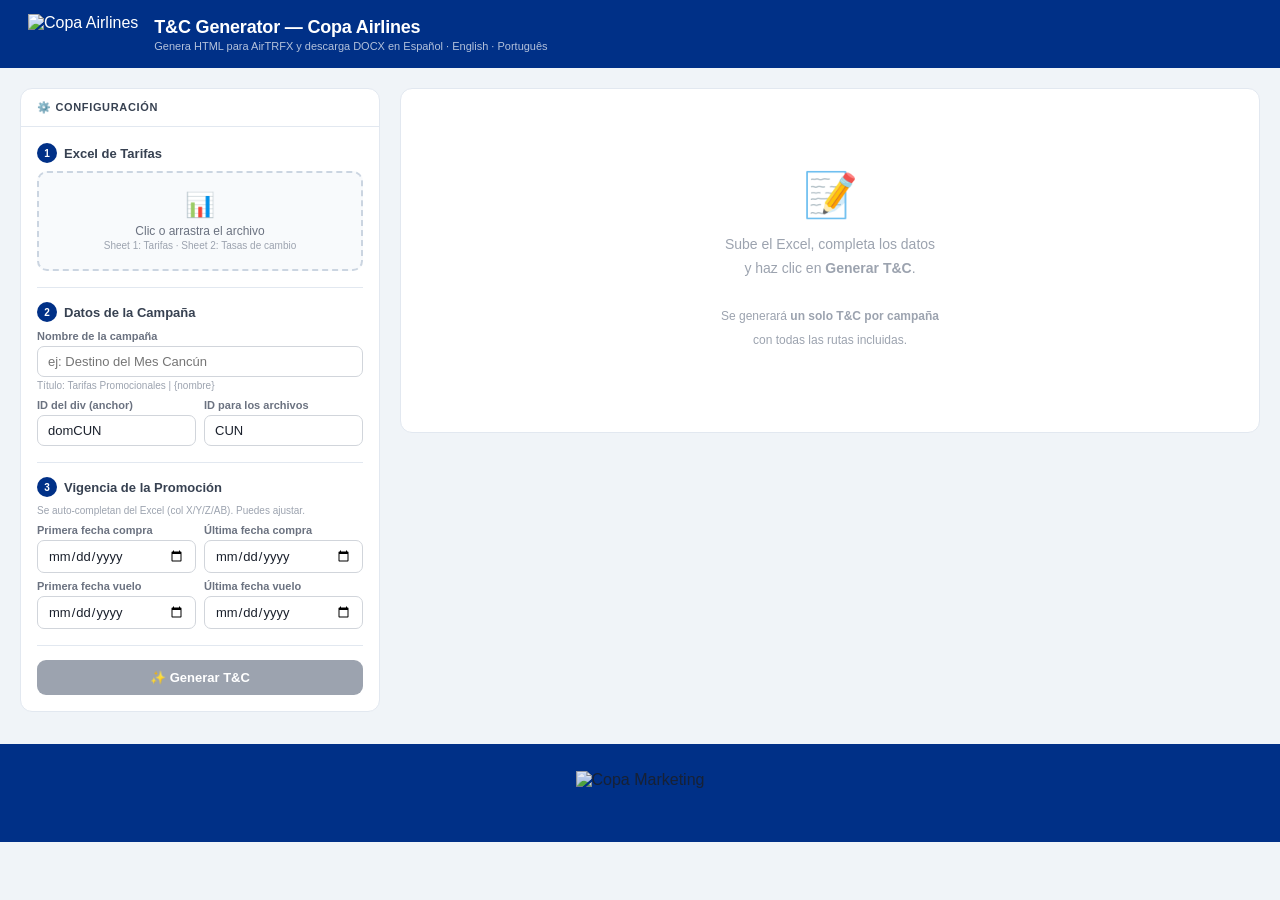
==== index.html @ ef24adce "refactor: rename files to index/style/functions, add footer and Gilroy fonts - tc-generator.html → i" ====
<!doctype html>
<html lang="es">
  <head>
    <meta charset="UTF-8" />
    <meta name="viewport" content="width=device-width, initial-scale=1.0" />
    <title>Copa T&C Generator</title>

    <link
      rel="icon"
      type="image/png"
      sizes="192x192"
      href="https://cm-marketing.directus.app/assets/b2ab5bd6-7bbd-4bf9-af7f-67d231829fb4"
    />

    <link rel="stylesheet" href="style.css" />

    <script src="https://cdnjs.cloudflare.com/ajax/libs/xlsx/0.18.5/xlsx.full.min.js"></script>
    <script src="https://cdnjs.cloudflare.com/ajax/libs/jszip/3.10.1/jszip.min.js"></script>
  </head>
  <body>
    <!-- ============================================================
     HEADER
     ============================================================ -->
    <header class="header">
      <img
        class="header-logo"
        src="https://cm-marketing.directus.app/assets/eea750ff-7448-4506-8c8b-c754b8a7e436"
        alt="Copa Airlines"
      />
      <div class="header-text">
        <h1>T&amp;C Generator — Copa Airlines</h1>
        <p>
          Genera HTML para AirTRFX y descarga DOCX en Español · English ·
          Português
        </p>
      </div>
    </header>

    <!-- ============================================================
     MAIN LAYOUT
     ============================================================ -->
    <div class="layout">
      <!-- ==================== LEFT: CONFIG ==================== -->
      <div class="cfg">
        <div class="cfg-h"><h2>⚙️ Configuración</h2></div>
        <div class="cfg-b">
          <!-- Step 1: Upload Excel -->
          <div class="step">
            <div class="slbl">
              <div class="sn">1</div>
              <span>Excel de Tarifas</span>
            </div>
            <div
              class="upload"
              id="uz"
              onclick="document.getElementById('fi').click()"
            >
              <div class="icon">📊</div>
              <p>Clic o arrastra el archivo</p>
              <p style="font-size: 10px; color: #9ca3af; margin-top: 2px">
                Sheet 1: Tarifas · Sheet 2: Tasas de cambio
              </p>
              <div class="fname" id="fname"></div>
            </div>
            <input
              type="file"
              id="fi"
              accept=".xlsx,.xls"
              onchange="handleFile(event)"
            />
            <div id="lstatus"></div>
          </div>

          <div class="div"></div>

          <!-- Step 2: Campaign data -->
          <div class="step">
            <div class="slbl">
              <div class="sn">2</div>
              <span>Datos de la Campaña</span>
            </div>
            <div style="margin-bottom: 8px">
              <label>Nombre de la campaña</label>
              <input
                type="text"
                id="campName"
                placeholder="ej: Destino del Mes Cancún"
              />
              <p class="hint">Título: Tarifas Promocionales | {nombre}</p>
            </div>
            <div class="row2">
              <div>
                <label>ID del div (anchor)</label>
                <input
                  type="text"
                  id="divId"
                  placeholder="domCUN"
                  value="domCUN"
                />
              </div>
              <div>
                <label>ID para los archivos</label>
                <input
                  type="text"
                  id="slug"
                  placeholder="ViajaMejor"
                  value="CUN"
                />
              </div>
            </div>
          </div>

          <div class="div"></div>

          <!-- Step 3: Dates -->
          <div class="step">
            <div class="slbl">
              <div class="sn">3</div>
              <span>Vigencia de la Promoción</span>
            </div>
            <p class="hint" style="margin-bottom: 8px">
              Se auto-completan del Excel (col X/Y/Z/AB). Puedes ajustar.
            </p>
            <div class="row2" style="margin-bottom: 7px">
              <div>
                <label>Primera fecha compra</label>
                <input type="date" id="fp" />
              </div>
              <div>
                <label>Última fecha compra</label>
                <input type="date" id="lp" />
              </div>
            </div>
            <div class="row2">
              <div>
                <label>Primera fecha vuelo</label>
                <input type="date" id="ff" />
              </div>
              <div>
                <label>Última fecha vuelo</label>
                <input type="date" id="lf" />
              </div>
            </div>
          </div>

          <!-- Routes preview (shown after file load) -->
          <div id="routesSec" style="display: none">
            <div class="div"></div>
            <p style="font-size: 11px; font-weight: 600; color: #374151">
              📍 Rutas
              <span id="rCount" style="font-weight: 400; color: #9ca3af"></span>
            </p>
            <div class="routes-wrap" id="rTags"></div>
          </div>

          <!-- Rates preview (shown after file load) -->
          <div id="ratesSec" style="display: none">
            <div class="div"></div>
            <p
              style="
                font-size: 11px;
                font-weight: 600;
                color: #374151;
                margin-bottom: 5px;
              "
            >
              💱 Tasas de cambio
              <span
                id="rDate"
                style="font-weight: 400; color: #9ca3af; font-size: 10px"
              ></span>
            </p>
            <div class="rates-grid" id="rList"></div>
          </div>

          <div class="div"></div>
          <button class="btn-gen" id="genBtn" onclick="generateAll()" disabled>
            ✨ Generar T&C
          </button>
        </div>
      </div>
      <!-- /cfg -->

      <!-- ==================== RIGHT: LANGUAGE CARDS ==================== -->
      <div class="cards" id="cardsArea">
        <!-- Placeholder shown before generation -->
        <div class="placeholder" id="ph">
          <div class="bi">📝</div>
          <p>
            Sube el Excel, completa los datos<br />
            y haz clic en <strong>Generar T&C</strong>.<br /><br />
            <span style="font-size: 12px">
              Se generará <strong>un solo T&C por campaña</strong><br />
              con todas las rutas incluidas.
            </span>
          </p>
        </div>

        <!-- Español -->
        <div class="lang-card" id="card-es">
          <div class="lc-header">
            <div class="lc-title">
              <span class="flag">🇪🇸</span>
              <span class="name">Español</span>
              <span class="meta" id="meta-es"></span>
            </div>
            <div class="lc-actions">
              <button class="btn-copy" id="cp-es" onclick="copyLang('es')">
                📋 Copiar HTML
              </button>
              <button class="btn-docx" id="dl-es" onclick="downloadDOCX('es')">
                📥 Descargar DOCX
              </button>
            </div>
          </div>
          <div class="lc-body">
            <textarea id="out-es" readonly></textarea>
          </div>
        </div>

        <!-- English -->
        <div class="lang-card" id="card-en">
          <div class="lc-header">
            <div class="lc-title">
              <span class="flag">🇺🇸</span>
              <span class="name">English</span>
              <span class="meta" id="meta-en"></span>
            </div>
            <div class="lc-actions">
              <button class="btn-copy" id="cp-en" onclick="copyLang('en')">
                📋 Copy HTML
              </button>
              <button class="btn-docx" id="dl-en" onclick="downloadDOCX('en')">
                📥 Download DOCX
              </button>
            </div>
          </div>
          <div class="lc-body">
            <textarea id="out-en" readonly></textarea>
          </div>
        </div>

        <!-- Português -->
        <div class="lang-card" id="card-pt">
          <div class="lc-header">
            <div class="lc-title">
              <span class="flag">🇧🇷</span>
              <span class="name">Português</span>
              <span class="meta" id="meta-pt"></span>
            </div>
            <div class="lc-actions">
              <button class="btn-copy" id="cp-pt" onclick="copyLang('pt')">
                📋 Copiar HTML
              </button>
              <button class="btn-docx" id="dl-pt" onclick="downloadDOCX('pt')">
                📥 Baixar DOCX
              </button>
            </div>
          </div>
          <div class="lc-body">
            <textarea id="out-pt" readonly></textarea>
          </div>
        </div>
      </div>
      <!-- /cards -->
    </div>
    <!-- /layout -->

    <footer class="footer">
      <img
        class="footer-logo"
        src="https://cm-marketing.directus.app/assets/06cb3d00-8dd6-4f41-9f35-40f7d02ba0e3"
        alt="Copa Marketing"
      />
    </footer>

    <script src="functions.js"></script>
  </body>
</html>
---- style.css ----
@font-face {
  font-family: "Gilroy";
  src: url("https://cm-marketing.directus.app/assets/1995f55d-4c20-43e9-bc2e-ef3b529a560e")
    format("woff");
  font-weight: 400;
  font-style: normal;
  font-display: swap;
}

@font-face {
  font-family: "Gilroy";
  src: url("https://cm-marketing.directus.app/assets/7d6f602f-5c6f-4c09-8e70-1feb9ab50f49")
    format("woff");
  font-weight: 500;
  font-style: normal;
  font-display: swap;
}

@font-face {
  font-family: "Gilroy";
  src: url("https://cm-marketing.directus.app/assets/40e07d67-0561-4423-8cd7-6d6b4f5286b6")
    format("woff");
  font-weight: 600;
  font-style: normal;
  font-display: swap;
}

@font-face {
  font-family: "Gilroy";
  src: url("https://cm-marketing.directus.app/assets/b83d2dc4-5a3d-4517-b367-fde7b500f806")
    format("woff");
  font-weight: 700;
  font-style: normal;
  font-display: swap;
}

/* ================================================================
   RESET & BASE
   ================================================================ */
* {
  box-sizing: border-box;
  margin: 0;
  padding: 0;
}

body {
  font-family:
    "Gilroy",
    -apple-system,
    BlinkMacSystemFont,
    "Segoe UI",
    sans-serif;
  background: #f0f4f8;
  color: #1a202c;
}

/* ================================================================
   HEADER
   ================================================================ */
.header {
  background: #003087;
  color: #fff;
  padding: 14px 28px;
  display: flex;
  align-items: center;
  gap: 16px;
}

.header-logo {
  height: 40px;
  width: auto;
  flex-shrink: 0;
}

.header-text h1 {
  font-size: 18px;
  font-weight: 700;
  letter-spacing: -0.01em;
}

.header-text p {
  font-size: 11px;
  opacity: 0.7;
  margin-top: 2px;
  font-weight: 400;
}

/* ================================================================
   LAYOUT
   ================================================================ */
.layout {
  display: grid;
  grid-template-columns: 360px 1fr;
  gap: 20px;
  max-width: 1300px;
  margin: 0 auto;
  padding: 20px;
}

/* ================================================================
   LEFT PANEL — CONFIG
   ================================================================ */
.cfg {
  background: #fff;
  border-radius: 12px;
  border: 1px solid #e2e8f0;
  height: fit-content;
}

.cfg-h {
  padding: 12px 16px;
  border-bottom: 1px solid #e2e8f0;
}

.cfg-h h2 {
  font-size: 11px;
  font-weight: 700;
  text-transform: uppercase;
  letter-spacing: 0.06em;
  color: #374151;
}

.cfg-b {
  padding: 16px;
}

/* ================================================================
   STEPS
   ================================================================ */
.step {
  margin-bottom: 16px;
}

.slbl {
  display: flex;
  align-items: center;
  gap: 7px;
  margin-bottom: 8px;
}

.sn {
  width: 20px;
  height: 20px;
  border-radius: 50%;
  background: #003087;
  color: #fff;
  font-size: 10px;
  font-weight: 700;
  display: flex;
  align-items: center;
  justify-content: center;
  flex-shrink: 0;
}

.slbl span {
  font-size: 13px;
  font-weight: 600;
  color: #374151;
}

/* ================================================================
   FORM ELEMENTS
   ================================================================ */
label {
  display: block;
  font-size: 11px;
  font-weight: 600;
  color: #6b7280;
  margin-bottom: 4px;
}

input[type="text"],
input[type="date"] {
  width: 100%;
  padding: 7px 10px;
  border: 1px solid #d1d5db;
  border-radius: 7px;
  font-size: 13px;
  font-family:
    "Gilroy",
    -apple-system,
    BlinkMacSystemFont,
    "Segoe UI",
    sans-serif;
  color: #1a202c;
  outline: none;
  transition: border-color 0.15s;
}

input:focus {
  border-color: #003087;
  box-shadow: 0 0 0 3px rgba(0, 48, 135, 0.08);
}

.hint {
  font-size: 10px;
  color: #9ca3af;
  margin-top: 3px;
}

.row2 {
  display: grid;
  grid-template-columns: 1fr 1fr;
  gap: 8px;
}

/* ================================================================
   UPLOAD ZONE
   ================================================================ */
.upload {
  border: 2px dashed #cbd5e1;
  border-radius: 10px;
  padding: 18px 12px;
  text-align: center;
  cursor: pointer;
  transition: all 0.2s;
  background: #f8fafc;
}

.upload:hover,
.upload.drag {
  border-color: #003087;
  background: #eff6ff;
}

.upload.ok {
  border-color: #10b981;
  background: #f0fdf4;
  border-style: solid;
}

.upload .icon {
  font-size: 24px;
  margin-bottom: 5px;
}

.upload p {
  font-size: 12px;
  color: #6b7280;
}

.fname {
  font-size: 11px;
  font-weight: 600;
  color: #10b981;
  margin-top: 5px;
  display: none;
}

input[type="file"] {
  display: none;
}

/* ================================================================
   DIVIDER
   ================================================================ */
.div {
  height: 1px;
  background: #e2e8f0;
  margin: 14px 0;
}

/* ================================================================
   ROUTES & RATES PREVIEW
   ================================================================ */
.routes-wrap {
  max-height: 100px;
  overflow-y: auto;
  margin-top: 6px;
}

.rt {
  display: inline-flex;
  align-items: center;
  gap: 3px;
  background: #eff6ff;
  border: 1px solid #bfdbfe;
  border-radius: 5px;
  padding: 1px 7px;
  font-size: 10px;
  color: #1d4ed8;
  margin: 2px;
}

.rb {
  background: #dcfce7;
  color: #166534;
  border-radius: 3px;
  padding: 0 4px;
  font-size: 9px;
  font-weight: 700;
}

.rates-grid {
  display: grid;
  grid-template-columns: repeat(4, 1fr);
  gap: 3px;
  margin-top: 5px;
}

.rc {
  background: #f1f5f9;
  border-radius: 5px;
  padding: 4px 6px;
}

.rc .cur {
  font-size: 10px;
  font-weight: 700;
  color: #374151;
}

.rc .val {
  font-size: 10px;
  color: #6b7280;
}

/* ================================================================
   GENERATE BUTTON
   ================================================================ */
.btn-gen {
  width: 100%;
  padding: 10px;
  border-radius: 9px;
  border: none;
  cursor: pointer;
  font-size: 13px;
  font-weight: 700;
  font-family:
    "Gilroy",
    -apple-system,
    BlinkMacSystemFont,
    "Segoe UI",
    sans-serif;
  background: #003087;
  color: #fff;
  transition: background 0.15s;
}

.btn-gen:hover:not(:disabled) {
  background: #00256b;
}

.btn-gen:disabled {
  background: #9ca3af;
  cursor: not-allowed;
}

/* ================================================================
   ALERTS
   ================================================================ */
.alert {
  padding: 8px 12px;
  border-radius: 7px;
  font-size: 11px;
  margin-top: 7px;
}

.alert-s {
  background: #f0fdf4;
  border: 1px solid #bbf7d0;
  color: #166534;
}

.alert-e {
  background: #fef2f2;
  border: 1px solid #fecaca;
  color: #991b1b;
}

/* ================================================================
   RIGHT PANEL — LANGUAGE CARDS
   ================================================================ */
.cards {
  display: flex;
  flex-direction: column;
  gap: 16px;
}

.placeholder {
  background: #fff;
  border-radius: 12px;
  border: 1px solid #e2e8f0;
  padding: 80px 20px;
  text-align: center;
  color: #9ca3af;
}

.placeholder .bi {
  font-size: 44px;
  margin-bottom: 12px;
}

.placeholder p {
  font-size: 14px;
  line-height: 1.7;
}

.lang-card {
  background: #fff;
  border-radius: 12px;
  border: 1px solid #e2e8f0;
  overflow: hidden;
  display: none;
}

.lang-card.visible {
  display: block;
}

.lc-header {
  padding: 12px 16px;
  border-bottom: 1px solid #e2e8f0;
  display: flex;
  align-items: center;
  justify-content: space-between;
  flex-wrap: wrap;
  gap: 8px;
}

.lc-title {
  display: flex;
  align-items: center;
  gap: 8px;
}

.lc-title .flag {
  font-size: 20px;
}

.lc-title .name {
  font-size: 14px;
  font-weight: 700;
  color: #374151;
}

.lc-title .meta {
  font-size: 11px;
  color: #9ca3af;
  margin-left: 6px;
}

.lc-actions {
  display: flex;
  gap: 6px;
}

.btn-copy,
.btn-docx {
  padding: 6px 14px;
  border-radius: 7px;
  border: none;
  cursor: pointer;
  font-size: 12px;
  font-weight: 600;
  font-family:
    "Gilroy",
    -apple-system,
    BlinkMacSystemFont,
    "Segoe UI",
    sans-serif;
  transition: all 0.15s;
}

.btn-copy {
  background: #eff6ff;
  color: #1d4ed8;
  border: 1px solid #bfdbfe;
}

.btn-copy:hover {
  background: #dbeafe;
}

.btn-copy.copied {
  background: #dcfce7;
  color: #166534;
  border-color: #bbf7d0;
}

.btn-docx {
  background: #003087;
  color: #fff;
}

.btn-docx:hover {
  background: #00256b;
}

.btn-docx:disabled {
  background: #9ca3af;
  cursor: not-allowed;
}

.btn-docx.loading {
  background: #6b7280;
}

.lc-body {
  padding: 12px;
}

.lc-body textarea {
  width: 100%;
  height: 220px;
  padding: 10px;
  border: 1px solid #e2e8f0;
  border-radius: 8px;
  font-family: "Courier New", monospace;
  font-size: 11px;
  line-height: 1.5;
  color: #374151;
  background: #f8fafc;
  resize: vertical;
  outline: none;
}

.lc-body textarea:focus {
  border-color: #003087;
}

/* ================================================================
   FOOTER
   ================================================================ */
.footer {
  background: #003087;
  display: flex;
  align-items: center;
  justify-content: center;
  height: 98px;
  margin-top: 12px;
}

.footer-logo {
  height: 44px;
  width: auto;
  opacity: 0.9;
  transition: opacity 0.2s;
}

.footer-logo:hover {
  opacity: 1;
}
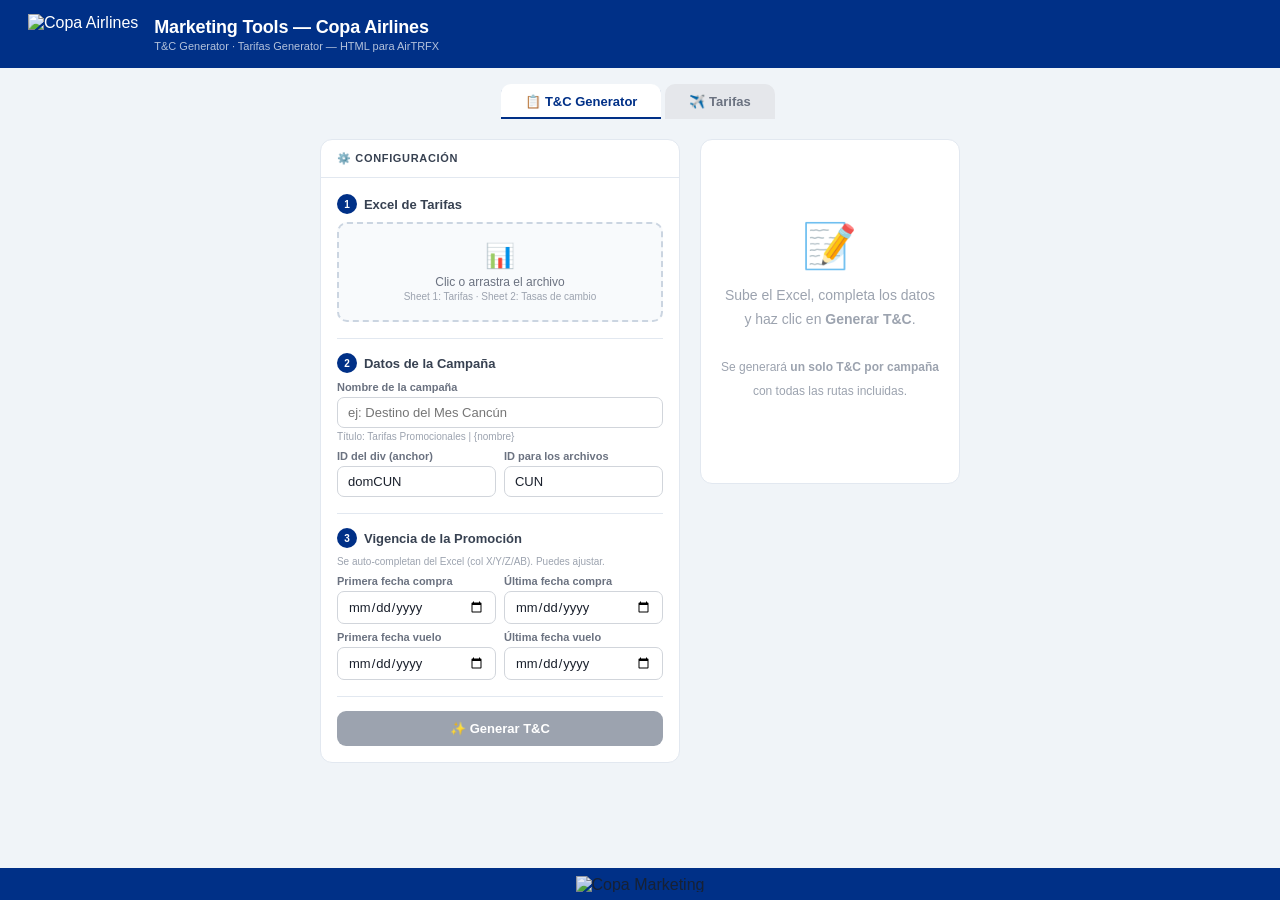
==== commit 08e26e9f: "feat: add Tarifas generator tab with 3-language HTML output - Add tab switcher (T&C Generator / Tari" ====
--- a/index.html
+++ b/index.html
@@ -28,17 +28,23 @@
         alt="Copa Airlines"
       />
       <div class="header-text">
-        <h1>T&amp;C Generator — Copa Airlines</h1>
-        <p>
-          Genera HTML para AirTRFX y descarga DOCX en Español · English ·
-          Português
-        </p>
+        <h1>Marketing Tools — Copa Airlines</h1>
+        <p>T&amp;C Generator · Tarifas Generator — HTML para AirTRFX</p>
       </div>
     </header>
 
     <!-- ============================================================
-     MAIN LAYOUT
+     TAB NAV
      ============================================================ -->
+    <nav class="tabs-nav">
+      <button class="tab-btn active" id="tab-btn-tc" onclick="switchTab('tc')">📋 T&amp;C Generator</button>
+      <button class="tab-btn" id="tab-btn-fares" onclick="switchTab('fares')">✈️ Tarifas</button>
+    </nav>
+
+    <!-- ============================================================
+     TAB: T&C GENERATOR
+     ============================================================ -->
+    <div id="tab-tc" class="tab-panel">
     <div class="layout">
       <!-- ==================== LEFT: CONFIG ==================== -->
       <div class="cfg">
@@ -265,6 +271,150 @@
       <!-- /cards -->
     </div>
     <!-- /layout -->
+    </div>
+    <!-- /tab-tc -->
+
+    <!-- ============================================================
+     TAB: TARIFAS GENERATOR
+     ============================================================ -->
+    <div id="tab-fares" class="tab-panel hidden">
+    <div class="layout">
+
+      <!-- ==================== LEFT: FARES CONFIG ==================== -->
+      <div class="cfg">
+        <div class="cfg-h"><h2>⚙️ Configuración de Tarifas</h2></div>
+        <div class="cfg-b">
+
+          <!-- Step 1: Upload Excel -->
+          <div class="step">
+            <div class="slbl">
+              <div class="sn">1</div>
+              <span>Excel de Tarifas</span>
+            </div>
+            <div class="upload" id="fuz" onclick="document.getElementById('ffi').click()">
+              <div class="icon">📊</div>
+              <p>Clic o arrastra el archivo</p>
+              <p style="font-size:10px;color:#9ca3af;margin-top:2px">
+                Status · Campaign · Origin · Destination · Price Before · Price · Departure · Return · Taxes
+              </p>
+              <div class="fname" id="ffname" style="display:none"></div>
+            </div>
+            <input type="file" id="ffi" accept=".xlsx,.xls" onchange="handleFaresFile(event)" />
+            <div id="flstatus"></div>
+            <div id="faresPreview" style="display:none;margin-top:8px"></div>
+          </div>
+
+          <div class="div"></div>
+
+          <!-- Step 2: Campaign -->
+          <div class="step">
+            <div class="slbl">
+              <div class="sn">2</div>
+              <span>Campaña</span>
+            </div>
+            <label>Nombre de la campaña (filtro)</label>
+            <input type="text" id="faresCampaign" placeholder="ej: dom-apr" />
+            <p class="hint">Filtra las filas por la columna Campaign del Excel</p>
+          </div>
+
+          <div class="div"></div>
+
+          <!-- Step 3: T&C link -->
+          <div class="step">
+            <div class="slbl">
+              <div class="sn">3</div>
+              <span>Enlace a T&amp;C</span>
+            </div>
+            <label>URL / anchor de los Términos y Condiciones</label>
+            <input type="text" id="tcAnchor" placeholder="vuelos-terminos-y-condiciones#domCUN" />
+            <p class="hint">Aparece en el disclaimer (*) al pie del bloque</p>
+          </div>
+
+          <div class="div"></div>
+
+          <button class="btn-gen" id="faresGenBtn" onclick="generateFares()" disabled>
+            ✨ Generar HTML de Tarifas
+          </button>
+        </div>
+      </div>
+      <!-- /fares cfg -->
+
+      <!-- ==================== RIGHT: FARES OUTPUT ==================== -->
+      <div class="cards" id="faresOutputArea">
+        <div class="placeholder" id="faresPh">
+          <div class="bi">✈️</div>
+          <p>
+            Sube el Excel de tarifas,<br />selecciona la campaña<br />y genera el HTML.<br /><br />
+            <span style="font-size:12px">
+              Se generan <strong>3 assets independientes</strong><br />
+              (ES · EN · PT) listos para AirTRFX.
+            </span>
+          </p>
+        </div>
+
+        <!-- Español -->
+        <div class="lang-card" id="faresCard-es" style="display:none">
+          <div class="lc-header">
+            <div class="lc-title">
+              <span class="flag">🇪🇸</span>
+              <span class="name">Español — AirTRFX asset</span>
+              <span class="meta" id="faresMeta-es"></span>
+            </div>
+            <div class="lc-actions">
+              <button class="btn-copy" id="cpFares-es" onclick="copyFares('es')">
+                📋 Copiar HTML
+              </button>
+            </div>
+          </div>
+          <div class="lc-body">
+            <textarea id="outFares-es" readonly style="height:300px;font-size:10px"></textarea>
+          </div>
+        </div>
+
+        <!-- English -->
+        <div class="lang-card" id="faresCard-en" style="display:none">
+          <div class="lc-header">
+            <div class="lc-title">
+              <span class="flag">🇺🇸</span>
+              <span class="name">English — AirTRFX asset</span>
+              <span class="meta" id="faresMeta-en"></span>
+            </div>
+            <div class="lc-actions">
+              <button class="btn-copy" id="cpFares-en" onclick="copyFares('en')">
+                📋 Copy HTML
+              </button>
+            </div>
+          </div>
+          <div class="lc-body">
+            <textarea id="outFares-en" readonly style="height:300px;font-size:10px"></textarea>
+          </div>
+        </div>
+
+        <!-- Português -->
+        <div class="lang-card" id="faresCard-pt" style="display:none">
+          <div class="lc-header">
+            <div class="lc-title">
+              <span class="flag">🇧🇷</span>
+              <span class="name">Português — AirTRFX asset</span>
+              <span class="meta" id="faresMeta-pt"></span>
+            </div>
+            <div class="lc-actions">
+              <button class="btn-copy" id="cpFares-pt" onclick="copyFares('pt')">
+                📋 Copiar HTML
+              </button>
+            </div>
+          </div>
+          <div class="lc-body">
+            <textarea id="outFares-pt" readonly style="height:300px;font-size:10px"></textarea>
+          </div>
+        </div>
+      </div>
+      <!-- /fares output -->
+
+    </div>
+    <!-- /fares layout -->
+    </div>
+    <!-- /tab-fares -->
 
     <footer class="footer">
       <img
--- a/style.css
+++ b/style.css
@@ -52,6 +52,9 @@
     sans-serif;
   background: #f0f4f8;
   color: #1a202c;
+  display: flex;
+  flex-direction: column;
+  min-height: 100vh;
 }
 
 /* ================================================================
@@ -89,6 +92,7 @@
    LAYOUT
    ================================================================ */
 .layout {
+  flex: 1;
   display: grid;
   grid-template-columns: 360px 1fr;
   gap: 20px;
@@ -527,12 +531,11 @@
   display: flex;
   align-items: center;
   justify-content: center;
-  height: 98px;
-  margin-top: 12px;
+  height: 32px;
 }
 
 .footer-logo {
-  height: 44px;
+  height: 16px;
   width: auto;
   opacity: 0.9;
   transition: opacity 0.2s;
@@ -541,3 +544,86 @@
 .footer-logo:hover {
   opacity: 1;
 }
+
+/* ================================================================
+   TABS
+   ================================================================ */
+.tabs-nav {
+  display: flex;
+  gap: 0;
+  max-width: 1300px;
+  margin: 0 auto;
+  padding: 16px 20px 0;
+}
+
+.tab-btn {
+  padding: 10px 24px;
+  border: none;
+  border-radius: 10px 10px 0 0;
+  background: #e5e7eb;
+  color: #6b7280;
+  font-family: "Gilroy", sans-serif;
+  font-weight: 600;
+  font-size: 13px;
+  cursor: pointer;
+  transition: background 0.15s, color 0.15s;
+  margin-right: 4px;
+}
+
+.tab-btn:hover {
+  background: #d1d5db;
+  color: #374151;
+}
+
+.tab-btn.active {
+  background: #ffffff;
+  color: #003087;
+  box-shadow: 0 -2px 0 0 #003087 inset;
+}
+
+.tab-panel {
+  flex: 1;
+  max-width: 1300px;
+  margin: 0 auto;
+  padding: 0 20px;
+}
+
+.tab-panel .layout {
+  flex: none;
+  margin: 0;
+  padding: 20px 0;
+}
+
+.tab-panel.hidden {
+  display: none;
+}
+
+/* ================================================================
+   FARES GENERATOR EXTRAS
+   ================================================================ */
+#faresPreview {
+  display: flex;
+  flex-wrap: wrap;
+  gap: 6px;
+}
+
+#faresPreview .rt {
+  display: inline-flex;
+  align-items: center;
+  gap: 5px;
+  background: #eff6ff;
+  border: 1px solid #bfdbfe;
+  border-radius: 20px;
+  padding: 3px 10px;
+  font-size: 11px;
+  font-weight: 600;
+  color: #1e40af;
+}
+
+#faresPreview .rt .rb {
+  background: #1e40af;
+  color: #fff;
+  border-radius: 20px;
+  padding: 0 6px;
+  font-size: 10px;
+}
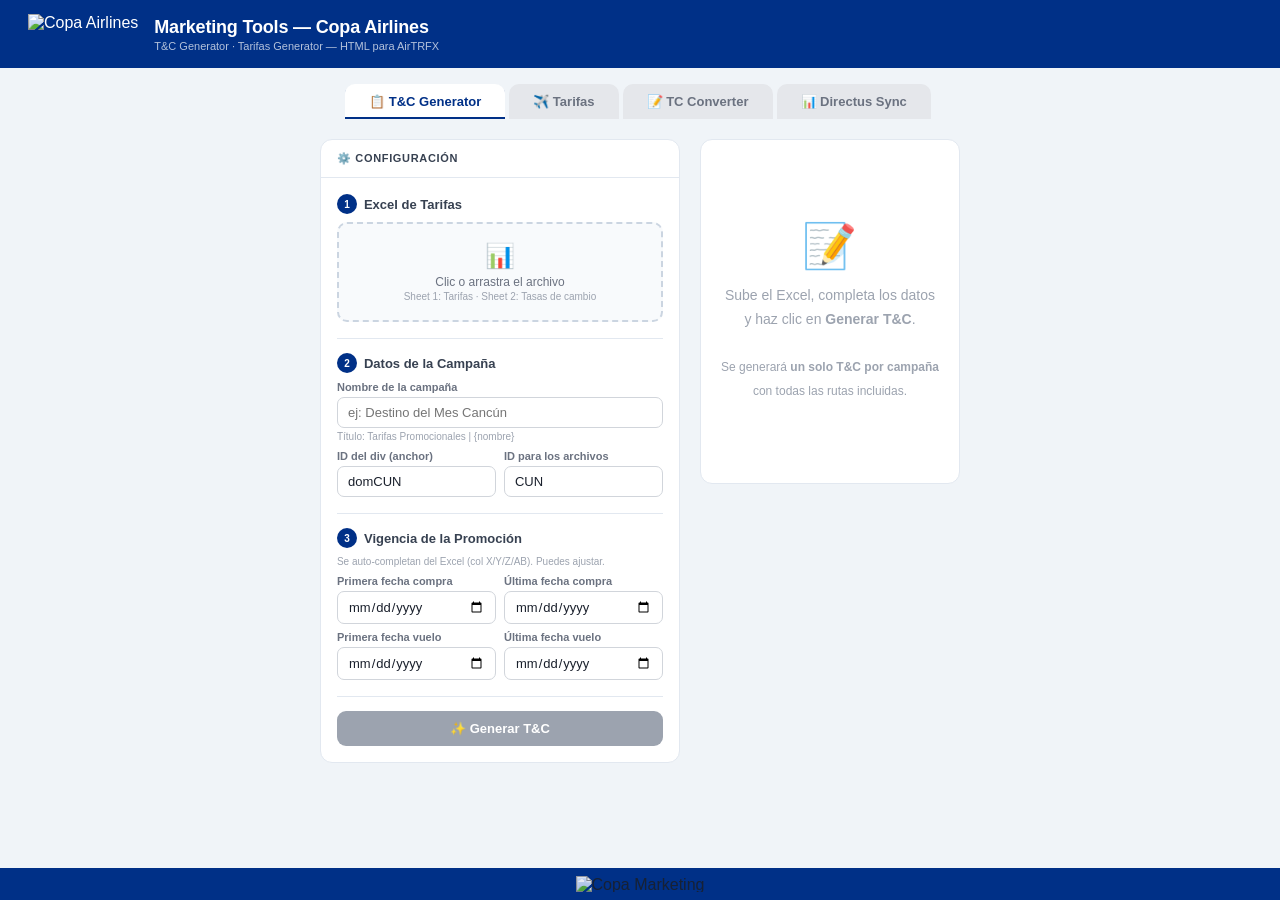
==== commit 8621c4f0: "feat: add TC Converter, Directus Sync tab, and fare HTML generator - New TC Converter tab: converts " ====
--- a/index.html
+++ b/index.html
@@ -16,6 +16,12 @@
 
     <script src="https://cdnjs.cloudflare.com/ajax/libs/xlsx/0.18.5/xlsx.full.min.js"></script>
     <script src="https://cdnjs.cloudflare.com/ajax/libs/jszip/3.10.1/jszip.min.js"></script>
+    <script
+      src="config.js"
+      onerror="
+        console.warn('config.js not found — create it from config.example.js')
+      "
+    ></script>
   </head>
   <body>
     <!-- ============================================================
@@ -37,240 +43,278 @@
      TAB NAV
      ============================================================ -->
     <nav class="tabs-nav">
-      <button class="tab-btn active" id="tab-btn-tc" onclick="switchTab('tc')">📋 T&amp;C Generator</button>
-      <button class="tab-btn" id="tab-btn-fares" onclick="switchTab('fares')">✈️ Tarifas</button>
+      <button class="tab-btn active" id="tab-btn-tc" onclick="switchTab('tc')">
+        📋 T&amp;C Generator
+      </button>
+      <button class="tab-btn" id="tab-btn-fares" onclick="switchTab('fares')">
+        ✈️ Tarifas
+      </button>
+      <button
+        class="tab-btn"
+        id="tab-btn-converter"
+        onclick="switchTab('converter')"
+      >
+        📝 TC Converter
+      </button>
+      <button
+        class="tab-btn"
+        id="tab-btn-directus"
+        onclick="switchTab('directus')"
+      >
+        📊 Directus Sync
+      </button>
     </nav>
 
     <!-- ============================================================
      TAB: T&C GENERATOR
      ============================================================ -->
     <div id="tab-tc" class="tab-panel">
-    <div class="layout">
-      <!-- ==================== LEFT: CONFIG ==================== -->
-      <div class="cfg">
-        <div class="cfg-h"><h2>⚙️ Configuración</h2></div>
-        <div class="cfg-b">
-          <!-- Step 1: Upload Excel -->
-          <div class="step">
-            <div class="slbl">
-              <div class="sn">1</div>
-              <span>Excel de Tarifas</span>
-            </div>
-            <div
-              class="upload"
-              id="uz"
-              onclick="document.getElementById('fi').click()"
-            >
-              <div class="icon">📊</div>
-              <p>Clic o arrastra el archivo</p>
-              <p style="font-size: 10px; color: #9ca3af; margin-top: 2px">
-                Sheet 1: Tarifas · Sheet 2: Tasas de cambio
-              </p>
-              <div class="fname" id="fname"></div>
-            </div>
-            <input
-              type="file"
-              id="fi"
-              accept=".xlsx,.xls"
-              onchange="handleFile(event)"
-            />
-            <div id="lstatus"></div>
-          </div>
-
-          <div class="div"></div>
-
-          <!-- Step 2: Campaign data -->
-          <div class="step">
-            <div class="slbl">
-              <div class="sn">2</div>
-              <span>Datos de la Campaña</span>
-            </div>
-            <div style="margin-bottom: 8px">
-              <label>Nombre de la campaña</label>
+      <div class="layout">
+        <!-- ==================== LEFT: CONFIG ==================== -->
+        <div class="cfg">
+          <div class="cfg-h"><h2>⚙️ Configuración</h2></div>
+          <div class="cfg-b">
+            <!-- Step 1: Upload Excel -->
+            <div class="step">
+              <div class="slbl">
+                <div class="sn">1</div>
+                <span>Excel de Tarifas</span>
+              </div>
+              <div
+                class="upload"
+                id="uz"
+                onclick="document.getElementById('fi').click()"
+              >
+                <div class="icon">📊</div>
+                <p>Clic o arrastra el archivo</p>
+                <p style="font-size: 10px; color: #9ca3af; margin-top: 2px">
+                  Sheet 1: Tarifas · Sheet 2: Tasas de cambio
+                </p>
+                <div class="fname" id="fname"></div>
+              </div>
               <input
-                type="text"
-                id="campName"
-                placeholder="ej: Destino del Mes Cancún"
+                type="file"
+                id="fi"
+                accept=".xlsx,.xls"
+                onchange="handleFile(event)"
               />
-              <p class="hint">Título: Tarifas Promocionales | {nombre}</p>
-            </div>
-            <div class="row2">
-              <div>
-                <label>ID del div (anchor)</label>
+              <div id="lstatus"></div>
+            </div>
+
+            <div class="div"></div>
+
+            <!-- Step 2: Campaign data -->
+            <div class="step">
+              <div class="slbl">
+                <div class="sn">2</div>
+                <span>Datos de la Campaña</span>
+              </div>
+              <div style="margin-bottom: 8px">
+                <label>Nombre de la campaña</label>
                 <input
                   type="text"
-                  id="divId"
-                  placeholder="domCUN"
-                  value="domCUN"
+                  id="campName"
+                  placeholder="ej: Destino del Mes Cancún"
                 />
-              </div>
-              <div>
-                <label>ID para los archivos</label>
-                <input
-                  type="text"
-                  id="slug"
-                  placeholder="ViajaMejor"
-                  value="CUN"
-                />
-              </div>
-            </div>
-          </div>
-
-          <div class="div"></div>
-
-          <!-- Step 3: Dates -->
-          <div class="step">
-            <div class="slbl">
-              <div class="sn">3</div>
-              <span>Vigencia de la Promoción</span>
-            </div>
-            <p class="hint" style="margin-bottom: 8px">
-              Se auto-completan del Excel (col X/Y/Z/AB). Puedes ajustar.
+                <p class="hint">Título: Tarifas Promocionales | {nombre}</p>
+              </div>
+              <div class="row2">
+                <div>
+                  <label>ID del div (anchor)</label>
+                  <input
+                    type="text"
+                    id="divId"
+                    placeholder="domCUN"
+                    value="domCUN"
+                  />
+                </div>
+                <div>
+                  <label>ID para los archivos</label>
+                  <input
+                    type="text"
+                    id="slug"
+                    placeholder="ViajaMejor"
+                    value="CUN"
+                  />
+                </div>
+              </div>
+            </div>
+
+            <div class="div"></div>
+
+            <!-- Step 3: Dates -->
+            <div class="step">
+              <div class="slbl">
+                <div class="sn">3</div>
+                <span>Vigencia de la Promoción</span>
+              </div>
+              <p class="hint" style="margin-bottom: 8px">
+                Se auto-completan del Excel (col X/Y/Z/AB). Puedes ajustar.
+              </p>
+              <div class="row2" style="margin-bottom: 7px">
+                <div>
+                  <label>Primera fecha compra</label>
+                  <input type="date" id="fp" />
+                </div>
+                <div>
+                  <label>Última fecha compra</label>
+                  <input type="date" id="lp" />
+                </div>
+              </div>
+              <div class="row2">
+                <div>
+                  <label>Primera fecha vuelo</label>
+                  <input type="date" id="ff" />
+                </div>
+                <div>
+                  <label>Última fecha vuelo</label>
+                  <input type="date" id="lf" />
+                </div>
+              </div>
+            </div>
+
+            <!-- Routes preview (shown after file load) -->
+            <div id="routesSec" style="display: none">
+              <div class="div"></div>
+              <p style="font-size: 11px; font-weight: 600; color: #374151">
+                📍 Rutas
+                <span
+                  id="rCount"
+                  style="font-weight: 400; color: #9ca3af"
+                ></span>
+              </p>
+              <div class="routes-wrap" id="rTags"></div>
+            </div>
+
+            <!-- Rates preview (shown after file load) -->
+            <div id="ratesSec" style="display: none">
+              <div class="div"></div>
+              <p
+                style="
+                  font-size: 11px;
+                  font-weight: 600;
+                  color: #374151;
+                  margin-bottom: 5px;
+                "
+              >
+                💱 Tasas de cambio
+                <span
+                  id="rDate"
+                  style="font-weight: 400; color: #9ca3af; font-size: 10px"
+                ></span>
+              </p>
+              <div class="rates-grid" id="rList"></div>
+            </div>
+
+            <div class="div"></div>
+            <button
+              class="btn-gen"
+              id="genBtn"
+              onclick="generateAll()"
+              disabled
+            >
+              ✨ Generar T&C
+            </button>
+          </div>
+        </div>
+        <!-- /cfg -->
+
+        <!-- ==================== RIGHT: LANGUAGE CARDS ==================== -->
+        <div class="cards" id="cardsArea">
+          <!-- Placeholder shown before generation -->
+          <div class="placeholder" id="ph">
+            <div class="bi">📝</div>
+            <p>
+              Sube el Excel, completa los datos<br />
+              y haz clic en <strong>Generar T&C</strong>.<br /><br />
+              <span style="font-size: 12px">
+                Se generará <strong>un solo T&C por campaña</strong><br />
+                con todas las rutas incluidas.
+              </span>
             </p>
-            <div class="row2" style="margin-bottom: 7px">
-              <div>
-                <label>Primera fecha compra</label>
-                <input type="date" id="fp" />
-              </div>
-              <div>
-                <label>Última fecha compra</label>
-                <input type="date" id="lp" />
-              </div>
-            </div>
-            <div class="row2">
-              <div>
-                <label>Primera fecha vuelo</label>
-                <input type="date" id="ff" />
-              </div>
-              <div>
-                <label>Última fecha vuelo</label>
-                <input type="date" id="lf" />
-              </div>
-            </div>
-          </div>
-
-          <!-- Routes preview (shown after file load) -->
-          <div id="routesSec" style="display: none">
-            <div class="div"></div>
-            <p style="font-size: 11px; font-weight: 600; color: #374151">
-              📍 Rutas
-              <span id="rCount" style="font-weight: 400; color: #9ca3af"></span>
-            </p>
-            <div class="routes-wrap" id="rTags"></div>
-          </div>
-
-          <!-- Rates preview (shown after file load) -->
-          <div id="ratesSec" style="display: none">
-            <div class="div"></div>
-            <p
-              style="
-                font-size: 11px;
-                font-weight: 600;
-                color: #374151;
-                margin-bottom: 5px;
-              "
-            >
-              💱 Tasas de cambio
-              <span
-                id="rDate"
-                style="font-weight: 400; color: #9ca3af; font-size: 10px"
-              ></span>
-            </p>
-            <div class="rates-grid" id="rList"></div>
-          </div>
-
-          <div class="div"></div>
-          <button class="btn-gen" id="genBtn" onclick="generateAll()" disabled>
-            ✨ Generar T&C
-          </button>
+          </div>
+
+          <!-- Español -->
+          <div class="lang-card" id="card-es">
+            <div class="lc-header">
+              <div class="lc-title">
+                <span class="flag">🇪🇸</span>
+                <span class="name">Español</span>
+                <span class="meta" id="meta-es"></span>
+              </div>
+              <div class="lc-actions">
+                <button class="btn-copy" id="cp-es" onclick="copyLang('es')">
+                  📋 Copiar HTML
+                </button>
+                <button
+                  class="btn-docx"
+                  id="dl-es"
+                  onclick="downloadDOCX('es')"
+                >
+                  📥 Descargar DOCX
+                </button>
+              </div>
+            </div>
+            <div class="lc-body">
+              <textarea id="out-es" readonly></textarea>
+            </div>
+          </div>
+
+          <!-- English -->
+          <div class="lang-card" id="card-en">
+            <div class="lc-header">
+              <div class="lc-title">
+                <span class="flag">🇺🇸</span>
+                <span class="name">English</span>
+                <span class="meta" id="meta-en"></span>
+              </div>
+              <div class="lc-actions">
+                <button class="btn-copy" id="cp-en" onclick="copyLang('en')">
+                  📋 Copy HTML
+                </button>
+                <button
+                  class="btn-docx"
+                  id="dl-en"
+                  onclick="downloadDOCX('en')"
+                >
+                  📥 Download DOCX
+                </button>
+              </div>
+            </div>
+            <div class="lc-body">
+              <textarea id="out-en" readonly></textarea>
+            </div>
+          </div>
+
+          <!-- Português -->
+          <div class="lang-card" id="card-pt">
+            <div class="lc-header">
+              <div class="lc-title">
+                <span class="flag">🇧🇷</span>
+                <span class="name">Português</span>
+                <span class="meta" id="meta-pt"></span>
+              </div>
+              <div class="lc-actions">
+                <button class="btn-copy" id="cp-pt" onclick="copyLang('pt')">
+                  📋 Copiar HTML
+                </button>
+                <button
+                  class="btn-docx"
+                  id="dl-pt"
+                  onclick="downloadDOCX('pt')"
+                >
+                  📥 Baixar DOCX
+                </button>
+              </div>
+            </div>
+            <div class="lc-body">
+              <textarea id="out-pt" readonly></textarea>
+            </div>
+          </div>
         </div>
+        <!-- /cards -->
       </div>
-      <!-- /cfg -->
-
-      <!-- ==================== RIGHT: LANGUAGE CARDS ==================== -->
-      <div class="cards" id="cardsArea">
-        <!-- Placeholder shown before generation -->
-        <div class="placeholder" id="ph">
-          <div class="bi">📝</div>
-          <p>
-            Sube el Excel, completa los datos<br />
-            y haz clic en <strong>Generar T&C</strong>.<br /><br />
-            <span style="font-size: 12px">
-              Se generará <strong>un solo T&C por campaña</strong><br />
-              con todas las rutas incluidas.
-            </span>
-          </p>
-        </div>
-
-        <!-- Español -->
-        <div class="lang-card" id="card-es">
-          <div class="lc-header">
-            <div class="lc-title">
-              <span class="flag">🇪🇸</span>
-              <span class="name">Español</span>
-              <span class="meta" id="meta-es"></span>
-            </div>
-            <div class="lc-actions">
-              <button class="btn-copy" id="cp-es" onclick="copyLang('es')">
-                📋 Copiar HTML
-              </button>
-              <button class="btn-docx" id="dl-es" onclick="downloadDOCX('es')">
-                📥 Descargar DOCX
-              </button>
-            </div>
-          </div>
-          <div class="lc-body">
-            <textarea id="out-es" readonly></textarea>
-          </div>
-        </div>
-
-        <!-- English -->
-        <div class="lang-card" id="card-en">
-          <div class="lc-header">
-            <div class="lc-title">
-              <span class="flag">🇺🇸</span>
-              <span class="name">English</span>
-              <span class="meta" id="meta-en"></span>
-            </div>
-            <div class="lc-actions">
-              <button class="btn-copy" id="cp-en" onclick="copyLang('en')">
-                📋 Copy HTML
-              </button>
-              <button class="btn-docx" id="dl-en" onclick="downloadDOCX('en')">
-                📥 Download DOCX
-              </button>
-            </div>
-          </div>
-          <div class="lc-body">
-            <textarea id="out-en" readonly></textarea>
-          </div>
-        </div>
-
-        <!-- Português -->
-        <div class="lang-card" id="card-pt">
-          <div class="lc-header">
-            <div class="lc-title">
-              <span class="flag">🇧🇷</span>
-              <span class="name">Português</span>
-              <span class="meta" id="meta-pt"></span>
-            </div>
-            <div class="lc-actions">
-              <button class="btn-copy" id="cp-pt" onclick="copyLang('pt')">
-                📋 Copiar HTML
-              </button>
-              <button class="btn-docx" id="dl-pt" onclick="downloadDOCX('pt')">
-                📥 Baixar DOCX
-              </button>
-            </div>
-          </div>
-          <div class="lc-body">
-            <textarea id="out-pt" readonly></textarea>
-          </div>
-        </div>
-      </div>
-      <!-- /cards -->
-    </div>
-    <!-- /layout -->
+      <!-- /layout -->
     </div>
     <!-- /tab-tc -->
 
@@ -278,143 +322,504 @@
      TAB: TARIFAS GENERATOR
      ============================================================ -->
     <div id="tab-fares" class="tab-panel hidden">
-    <div class="layout">
-
-      <!-- ==================== LEFT: FARES CONFIG ==================== -->
-      <div class="cfg">
-        <div class="cfg-h"><h2>⚙️ Configuración de Tarifas</h2></div>
-        <div class="cfg-b">
-
-          <!-- Step 1: Upload Excel -->
-          <div class="step">
-            <div class="slbl">
-              <div class="sn">1</div>
-              <span>Excel de Tarifas</span>
-            </div>
-            <div class="upload" id="fuz" onclick="document.getElementById('ffi').click()">
-              <div class="icon">📊</div>
-              <p>Clic o arrastra el archivo</p>
-              <p style="font-size:10px;color:#9ca3af;margin-top:2px">
-                Status · Campaign · Origin · Destination · Price Before · Price · Departure · Return · Taxes
+      <div class="layout">
+        <!-- ==================== LEFT: FARES CONFIG ==================== -->
+        <div class="cfg">
+          <div class="cfg-h"><h2>⚙️ Configuración de Tarifas</h2></div>
+          <div class="cfg-b">
+            <!-- Step 1: Upload Excel -->
+            <div class="step">
+              <div class="slbl">
+                <div class="sn">1</div>
+                <span>Excel de Tarifas</span>
+              </div>
+              <div
+                class="upload"
+                id="fuz"
+                onclick="document.getElementById('ffi').click()"
+              >
+                <div class="icon">📊</div>
+                <p>Clic o arrastra el archivo</p>
+                <p style="font-size: 10px; color: #9ca3af; margin-top: 2px">
+                  Status · Campaign · Origin · Destination · Price Before ·
+                  Price · Departure · Return · Taxes
+                </p>
+                <div class="fname" id="ffname" style="display: none"></div>
+              </div>
+              <input
+                type="file"
+                id="ffi"
+                accept=".xlsx,.xls"
+                onchange="handleFaresFile(event)"
+              />
+              <div id="flstatus"></div>
+              <div
+                id="faresPreview"
+                style="display: none; margin-top: 8px"
+              ></div>
+            </div>
+
+            <div class="div"></div>
+
+            <!-- Step 2: Campaign -->
+            <div class="step">
+              <div class="slbl">
+                <div class="sn">2</div>
+                <span>Campaña</span>
+              </div>
+              <label>Nombre de la campaña (filtro)</label>
+              <input type="text" id="faresCampaign" placeholder="ej: dom-apr" />
+              <p class="hint">
+                Filtra las filas por la columna Campaign del Excel
               </p>
-              <div class="fname" id="ffname" style="display:none"></div>
-            </div>
-            <input type="file" id="ffi" accept=".xlsx,.xls" onchange="handleFaresFile(event)" />
-            <div id="flstatus"></div>
-            <div id="faresPreview" style="display:none;margin-top:8px"></div>
-          </div>
-
-          <div class="div"></div>
-
-          <!-- Step 2: Campaign -->
-          <div class="step">
-            <div class="slbl">
-              <div class="sn">2</div>
-              <span>Campaña</span>
-            </div>
-            <label>Nombre de la campaña (filtro)</label>
-            <input type="text" id="faresCampaign" placeholder="ej: dom-apr" />
-            <p class="hint">Filtra las filas por la columna Campaign del Excel</p>
-          </div>
-
-          <div class="div"></div>
-
-          <!-- Step 3: T&C link -->
-          <div class="step">
-            <div class="slbl">
-              <div class="sn">3</div>
-              <span>Enlace a T&amp;C</span>
-            </div>
-            <label>URL / anchor de los Términos y Condiciones</label>
-            <input type="text" id="tcAnchor" placeholder="vuelos-terminos-y-condiciones#domCUN" />
-            <p class="hint">Aparece en el disclaimer (*) al pie del bloque</p>
-          </div>
-
-          <div class="div"></div>
-
-          <button class="btn-gen" id="faresGenBtn" onclick="generateFares()" disabled>
-            ✨ Generar HTML de Tarifas
-          </button>
+            </div>
+
+            <div class="div"></div>
+
+            <button
+              class="btn-gen"
+              id="faresGenBtn"
+              onclick="generateFares()"
+              disabled
+            >
+              ✨ Generar HTML de Tarifas
+            </button>
+          </div>
         </div>
+        <!-- /fares cfg -->
+
+        <!-- ==================== RIGHT: FARES OUTPUT ==================== -->
+        <div class="cards" id="faresOutputArea">
+          <div class="placeholder" id="faresPh">
+            <div class="bi">✈️</div>
+            <p>
+              Sube el Excel de tarifas,<br />selecciona la campaña<br />y genera
+              el HTML.<br /><br />
+              <span style="font-size: 12px">
+                Se generan <strong>3 assets independientes</strong><br />
+                (ES · EN · PT) listos para AirTRFX.
+              </span>
+            </p>
+          </div>
+
+          <!-- Español -->
+          <div class="lang-card" id="faresCard-es" style="display: none">
+            <div class="lc-header">
+              <div class="lc-title">
+                <span class="flag">🇪🇸</span>
+                <span class="name">Español — AirTRFX asset</span>
+                <span class="meta" id="faresMeta-es"></span>
+              </div>
+              <div class="lc-actions">
+                <button
+                  class="btn-copy"
+                  id="cpFares-es"
+                  onclick="copyFares('es')"
+                >
+                  📋 Copiar HTML
+                </button>
+              </div>
+            </div>
+            <div class="lc-body">
+              <textarea
+                id="outFares-es"
+                readonly
+                style="height: 300px; font-size: 10px"
+              ></textarea>
+            </div>
+          </div>
+
+          <!-- English -->
+          <div class="lang-card" id="faresCard-en" style="display: none">
+            <div class="lc-header">
+              <div class="lc-title">
+                <span class="flag">🇺🇸</span>
+                <span class="name">English — AirTRFX asset</span>
+                <span class="meta" id="faresMeta-en"></span>
+              </div>
+              <div class="lc-actions">
+                <button
+                  class="btn-copy"
+                  id="cpFares-en"
+                  onclick="copyFares('en')"
+                >
+                  📋 Copy HTML
+                </button>
+              </div>
+            </div>
+            <div class="lc-body">
+              <textarea
+                id="outFares-en"
+                readonly
+                style="height: 300px; font-size: 10px"
+              ></textarea>
+            </div>
+          </div>
+
+          <!-- Português -->
+          <div class="lang-card" id="faresCard-pt" style="display: none">
+            <div class="lc-header">
+              <div class="lc-title">
+                <span class="flag">🇧🇷</span>
+                <span class="name">Português — AirTRFX asset</span>
+                <span class="meta" id="faresMeta-pt"></span>
+              </div>
+              <div class="lc-actions">
+                <button
+                  class="btn-copy"
+                  id="cpFares-pt"
+                  onclick="copyFares('pt')"
+                >
+                  📋 Copiar HTML
+                </button>
+              </div>
+            </div>
+            <div class="lc-body">
+              <textarea
+                id="outFares-pt"
+                readonly
+                style="height: 300px; font-size: 10px"
+              ></textarea>
+            </div>
+          </div>
+        </div>
+        <!-- /fares output -->
       </div>
-      <!-- /fares cfg -->
-
-      <!-- ==================== RIGHT: FARES OUTPUT ==================== -->
-      <div class="cards" id="faresOutputArea">
-        <div class="placeholder" id="faresPh">
-          <div class="bi">✈️</div>
-          <p>
-            Sube el Excel de tarifas,<br />selecciona la campaña<br />y genera el HTML.<br /><br />
-            <span style="font-size:12px">
-              Se generan <strong>3 assets independientes</strong><br />
-              (ES · EN · PT) listos para AirTRFX.
-            </span>
-          </p>
-        </div>
-
-        <!-- Español -->
-        <div class="lang-card" id="faresCard-es" style="display:none">
-          <div class="lc-header">
-            <div class="lc-title">
-              <span class="flag">🇪🇸</span>
-              <span class="name">Español — AirTRFX asset</span>
-              <span class="meta" id="faresMeta-es"></span>
-            </div>
-            <div class="lc-actions">
-              <button class="btn-copy" id="cpFares-es" onclick="copyFares('es')">
-                📋 Copiar HTML
-              </button>
-            </div>
-          </div>
-          <div class="lc-body">
-            <textarea id="outFares-es" readonly style="height:300px;font-size:10px"></textarea>
-          </div>
-        </div>
-
-        <!-- English -->
-        <div class="lang-card" id="faresCard-en" style="display:none">
-          <div class="lc-header">
-            <div class="lc-title">
-              <span class="flag">🇺🇸</span>
-              <span class="name">English — AirTRFX asset</span>
-              <span class="meta" id="faresMeta-en"></span>
-            </div>
-            <div class="lc-actions">
-              <button class="btn-copy" id="cpFares-en" onclick="copyFares('en')">
-                📋 Copy HTML
-              </button>
-            </div>
-          </div>
-          <div class="lc-body">
-            <textarea id="outFares-en" readonly style="height:300px;font-size:10px"></textarea>
-          </div>
-        </div>
-
-        <!-- Português -->
-        <div class="lang-card" id="faresCard-pt" style="display:none">
-          <div class="lc-header">
-            <div class="lc-title">
-              <span class="flag">🇧🇷</span>
-              <span class="name">Português — AirTRFX asset</span>
-              <span class="meta" id="faresMeta-pt"></span>
-            </div>
-            <div class="lc-actions">
-              <button class="btn-copy" id="cpFares-pt" onclick="copyFares('pt')">
-                📋 Copiar HTML
-              </button>
-            </div>
-          </div>
-          <div class="lc-body">
-            <textarea id="outFares-pt" readonly style="height:300px;font-size:10px"></textarea>
-          </div>
-        </div>
-      </div>
-      <!-- /fares output -->
-
-    </div>
-    <!-- /fares layout -->
+      <!-- /fares layout -->
     </div>
     <!-- /tab-fares -->
+
+    <!-- ============================================================
+     TAB: DIRECTUS SYNC
+     ============================================================ -->
+    <div id="tab-directus" class="tab-panel hidden">
+      <div class="layout">
+        <!-- ==================== LEFT: CONFIG ==================== -->
+        <div class="cfg">
+          <div class="cfg-h"><h2>⚙️ Directus Sync</h2></div>
+          <div class="cfg-b">
+            <!-- Step 1: Excel -->
+            <div class="step">
+              <div class="slbl">
+                <div class="sn">1</div>
+                <span>Excel de Tarifas</span>
+              </div>
+              <div
+                class="upload"
+                id="dxuz"
+                onclick="document.getElementById('dxfi').click()"
+              >
+                <div class="icon">📊</div>
+                <p>Clic o arrastra el archivo</p>
+                <p style="font-size: 10px; color: #9ca3af; margin-top: 2px">
+                  Sheet 1: Tarifas · Sheet 2: Tasas de cambio
+                </p>
+                <div class="fname" id="dxfname"></div>
+              </div>
+              <input
+                type="file"
+                id="dxfi"
+                accept=".xlsx,.xls"
+                onchange="handleDirectusFile(event)"
+              />
+              <div id="dxFileStatus"></div>
+            </div>
+
+            <div class="div"></div>
+
+            <!-- Step 2: Campaign -->
+            <div class="step">
+              <div class="slbl">
+                <div class="sn">2</div>
+                <span>Campaña</span>
+              </div>
+              <label>Nombre del campaign</label>
+              <input
+                type="text"
+                id="dxCampaign"
+                placeholder="ej: viajaMejorApr"
+              />
+              <p class="hint">
+                Borra y reemplaza los fares de este campaign en Directus
+              </p>
+            </div>
+
+            <!-- Rates preview -->
+            <div id="dxRatesSec" style="display: none">
+              <div class="div"></div>
+              <p
+                style="
+                  font-size: 11px;
+                  font-weight: 600;
+                  color: #374151;
+                  margin-bottom: 5px;
+                "
+              >
+                💱 Tasas del Sheet 2
+                <span
+                  id="dxRatesNote"
+                  style="font-size: 10px; font-weight: 400; color: #9ca3af"
+                ></span>
+              </p>
+              <div class="rates-grid" id="dxRatesList"></div>
+              <p class="hint" style="margin-top: 5px">
+                Se subirán a <code>currency_conversion_rate</code>
+              </p>
+            </div>
+
+            <div class="div"></div>
+
+            <!-- Sync CTA -->
+            <button
+              class="btn-gen btn-gen-purple"
+              id="dxSyncBtn"
+              onclick="syncToDirectus()"
+              disabled
+            >
+              ☁️ Sync &amp; Generar HTML
+            </button>
+
+            <!-- Progress tracker -->
+            <div id="dxProgress" style="display: none; margin-top: 14px">
+              <div id="dxStep1" class="dx-step">Subiendo tarifas a Directus...</div>
+              <div id="dxStep2" class="dx-step">Subiendo tasas de cambio...</div>
+              <div id="dxStep3" class="dx-step">Consultando Directus con relaciones...</div>
+              <div id="dxStep4" class="dx-step">Generando HTML...</div>
+            </div>
+          </div>
+        </div>
+        <!-- /cfg -->
+
+        <!-- ==================== RIGHT: TABLE → HTML OUTPUT ==================== -->
+        <div class="cards" id="dxOutputArea" style="min-width: 0">
+          <!-- Placeholder -->
+          <div class="placeholder" id="dxPh">
+            <div class="bi">☁️</div>
+            <p>
+              Sube el Excel y revisa/edita las tarifas<br />
+              antes de sincronizar con Directus.<br /><br />
+              <span style="font-size: 12px">
+                El HTML final usará nombres e imágenes<br />
+                <strong>reales del collection destination</strong>.
+              </span>
+            </p>
+          </div>
+
+          <!-- Editable table (shown after file load) -->
+          <div id="dxTableCard" class="dx-table-card" style="display: none">
+            <div class="dx-table-header">
+              <div>
+                <strong id="dxTableTitle">Tarifas cargadas</strong>
+                <span
+                  id="dxTableMeta"
+                  style="font-size: 11px; color: #9ca3af; margin-left: 8px"
+                ></span>
+              </div>
+              <button class="btn-add-row" onclick="addFareRow()">+ Fila</button>
+            </div>
+            <div class="dx-table-wrap">
+              <table class="dx-table">
+                <thead>
+                  <tr>
+                    <th style="width: 30px"></th>
+                    <th>Status</th>
+                    <th>Campaign</th>
+                    <th>Origin</th>
+                    <th>Destination</th>
+                    <th>Price Before</th>
+                    <th>Price</th>
+                    <th>Departure</th>
+                    <th>Return</th>
+                    <th>Taxes</th>
+                  </tr>
+                </thead>
+                <tbody id="dxTableBody"></tbody>
+              </table>
+            </div>
+          </div>
+
+          <!-- HTML output cards ES / EN / PT (shown after sync) -->
+          <div id="dxHtmlCards" style="display: none">
+            <div class="lang-card" id="dxCard-es" style="display: none">
+              <div class="lc-header">
+                <div class="lc-title">
+                  <span class="flag">🇪🇸</span>
+                  <span class="name">Español — AirTRFX asset</span>
+                  <span class="meta" id="dxMeta-es"></span>
+                </div>
+                <div class="lc-actions">
+                  <button class="btn-copy" onclick="copyDirectusLang('es')">
+                    📋 Copiar HTML
+                  </button>
+                </div>
+              </div>
+              <div class="lc-body">
+                <textarea
+                  id="dxOut-es"
+                  readonly
+                  style="height: 280px; font-size: 10px"
+                ></textarea>
+              </div>
+            </div>
+
+            <div class="lang-card" id="dxCard-en" style="display: none">
+              <div class="lc-header">
+                <div class="lc-title">
+                  <span class="flag">🇺🇸</span>
+                  <span class="name">English — AirTRFX asset</span>
+                  <span class="meta" id="dxMeta-en"></span>
+                </div>
+                <div class="lc-actions">
+                  <button class="btn-copy" onclick="copyDirectusLang('en')">
+                    📋 Copy HTML
+                  </button>
+                </div>
+              </div>
+              <div class="lc-body">
+                <textarea
+                  id="dxOut-en"
+                  readonly
+                  style="height: 280px; font-size: 10px"
+                ></textarea>
+              </div>
+            </div>
+
+            <div class="lang-card" id="dxCard-pt" style="display: none">
+              <div class="lc-header">
+                <div class="lc-title">
+                  <span class="flag">🇧🇷</span>
+                  <span class="name">Português — AirTRFX asset</span>
+                  <span class="meta" id="dxMeta-pt"></span>
+                </div>
+                <div class="lc-actions">
+                  <button class="btn-copy" onclick="copyDirectusLang('pt')">
+                    📋 Copiar HTML
+                  </button>
+                </div>
+              </div>
+              <div class="lc-body">
+                <textarea
+                  id="dxOut-pt"
+                  readonly
+                  style="height: 280px; font-size: 10px"
+                ></textarea>
+              </div>
+            </div>
+          </div>
+        </div>
+        <!-- /output -->
+      </div>
+    </div>
+    <!-- /tab-directus -->
+
+    <!-- ============================================================
+     TAB: TC CONVERTER
+     ============================================================ -->
+    <div id="tab-converter" class="tab-panel hidden">
+      <div class="layout">
+        <!-- ==================== LEFT: CONFIG ==================== -->
+        <div class="cfg">
+          <div class="cfg-h"><h2>⚙️ Configuración</h2></div>
+          <div class="cfg-b">
+            <!-- Step 1: Content -->
+            <div class="step">
+              <div class="slbl">
+                <div class="sn">1</div>
+                <span>Contenido del T&amp;C</span>
+              </div>
+              <div
+                class="upload"
+                id="cvuz"
+                onclick="document.getElementById('cvfi').click()"
+              >
+                <div class="icon">📄</div>
+                <p>Clic o arrastra un archivo DOCX o TXT</p>
+                <p style="font-size: 10px; color: #9ca3af; margin-top: 2px">
+                  Los encabezados del DOCX se detectan automáticamente
+                </p>
+                <div class="fname" id="cvfname"></div>
+              </div>
+              <input
+                type="file"
+                id="cvfi"
+                accept=".docx,.txt"
+                onchange="handleConverterFile(event)"
+              />
+              <div class="cv-sep">— o pega el texto directamente —</div>
+              <textarea
+                id="cvText"
+                class="cv-text"
+                placeholder="Pega aquí el texto completo del T&C...&#10;&#10;Tip: las líneas cortas en mayúsculas se detectan como títulos. Para texto pegado, separa los párrafos con línea en blanco."
+              ></textarea>
+              <div id="cvStatus"></div>
+            </div>
+
+            <div class="div"></div>
+
+            <!-- Step 2: ID -->
+            <div class="step">
+              <div class="slbl">
+                <div class="sn">2</div>
+                <span>ID del bloque</span>
+              </div>
+              <label>ID del div (anchor)</label>
+              <input type="text" id="cvDivId" placeholder="ej: domCUN" />
+              <p class="hint">
+                Será el <code>id=""</code> del contenedor HTML generado
+              </p>
+            </div>
+
+            <div class="div"></div>
+
+            <button class="btn-gen" id="cvGenBtn" onclick="convertTCToHTML()">
+              ✨ Convertir a HTML
+            </button>
+          </div>
+        </div>
+        <!-- /cfg -->
+
+        <!-- ==================== RIGHT: OUTPUT ==================== -->
+        <div class="cards" id="cvOutputArea">
+          <div class="placeholder" id="cvPh">
+            <div class="bi">📝</div>
+            <p>
+              Sube un DOCX o pega el texto<br />
+              de los T&amp;C, indica el ID<br />
+              y haz clic en <strong>Convertir a HTML</strong>.<br /><br />
+              <span style="font-size: 12px">
+                El contenido se convertirá al formato<br />
+                <strong>AirTRFX</strong> con la estructura de Copa.
+              </span>
+            </p>
+          </div>
+
+          <div class="lang-card" id="cvCard" style="display: none">
+            <div class="lc-header">
+              <div class="lc-title">
+                <span class="flag">📄</span>
+                <span class="name">HTML Convertido</span>
+                <span class="meta" id="cvMeta"></span>
+              </div>
+              <div class="lc-actions">
+                <button
+                  class="btn-copy"
+                  id="cvCopyBtn"
+                  onclick="copyConverted()"
+                >
+                  📋 Copiar HTML
+                </button>
+              </div>
+            </div>
+            <div class="lc-body">
+              <textarea id="cvOut" readonly style="height: 520px"></textarea>
+            </div>
+          </div>
+        </div>
+        <!-- /output -->
+      </div>
+      <!-- /layout -->
+    </div>
+    <!-- /tab-converter -->
 
     <footer class="footer">
       <img
--- a/style.css
+++ b/style.css
@@ -627,3 +627,220 @@
   padding: 0 6px;
   font-size: 10px;
 }
+
+/* ================================================================
+   DIRECTUS SYNC EXTRAS
+   ================================================================ */
+.btn-gen-purple {
+  background: #7c3aed;
+}
+.btn-gen-purple:hover:not(:disabled) {
+  background: #6d28d9;
+}
+
+/* Progress steps */
+.dx-step {
+  display: flex;
+  align-items: center;
+  gap: 7px;
+  font-size: 11px;
+  color: #9ca3af;
+  padding: 4px 0;
+  border-left: 2px solid #e2e8f0;
+  padding-left: 10px;
+  margin-left: 2px;
+  transition: color 0.2s, border-color 0.2s;
+}
+.dx-step::before {
+  content: '⏳';
+  font-size: 12px;
+  flex-shrink: 0;
+}
+.dx-step.running {
+  color: #1d4ed8;
+  border-color: #3b82f6;
+}
+.dx-step.running::before { content: '🔄'; }
+.dx-step.done {
+  color: #166534;
+  border-color: #10b981;
+}
+.dx-step.done::before { content: '✓'; font-weight: 700; }
+.dx-step.error {
+  color: #991b1b;
+  border-color: #ef4444;
+}
+.dx-step.error::before { content: '✗'; font-weight: 700; }
+
+/* Editable table card */
+.dx-table-card {
+  background: #fff;
+  border-radius: 12px;
+  border: 1px solid #e2e8f0;
+  overflow: hidden;
+}
+
+.dx-table-header {
+  display: flex;
+  align-items: center;
+  justify-content: space-between;
+  padding: 12px 16px;
+  border-bottom: 1px solid #e2e8f0;
+  background: #f8fafc;
+}
+
+.dx-table-header strong {
+  font-size: 13px;
+  color: #374151;
+}
+
+.btn-add-row {
+  padding: 5px 12px;
+  border-radius: 6px;
+  border: 1px solid #bfdbfe;
+  background: #eff6ff;
+  color: #1d4ed8;
+  font-size: 11px;
+  font-weight: 600;
+  font-family: "Gilroy", sans-serif;
+  cursor: pointer;
+  transition: background 0.15s;
+}
+.btn-add-row:hover { background: #dbeafe; }
+
+.dx-table-wrap {
+  overflow-x: auto;
+  max-height: 420px;
+  overflow-y: auto;
+}
+
+.dx-table {
+  width: 100%;
+  border-collapse: collapse;
+  font-size: 11px;
+}
+
+.dx-table thead th {
+  position: sticky;
+  top: 0;
+  background: #f1f5f9;
+  color: #6b7280;
+  font-weight: 700;
+  font-size: 10px;
+  text-transform: uppercase;
+  letter-spacing: 0.04em;
+  padding: 7px 8px;
+  border-bottom: 1px solid #e2e8f0;
+  white-space: nowrap;
+  z-index: 1;
+}
+
+.dx-table tbody tr:hover td { background: #f8fafc; }
+.dx-table tbody tr:nth-child(even) td { background: #fafafa; }
+.dx-table tbody tr:nth-child(even):hover td { background: #f1f5f9; }
+
+.dx-table td {
+  padding: 3px 4px;
+  border-bottom: 1px solid #f1f5f9;
+  vertical-align: middle;
+}
+
+.dxinp {
+  width: 100%;
+  padding: 4px 6px;
+  border: 1px solid transparent;
+  border-radius: 5px;
+  font-size: 11px;
+  font-family: "Gilroy", sans-serif;
+  color: #374151;
+  background: transparent;
+  outline: none;
+  transition: border-color 0.15s, background 0.15s;
+  min-width: 60px;
+}
+.dxinp:focus {
+  border-color: #7c3aed;
+  background: #faf5ff;
+}
+.dxinp-code {
+  font-family: "Courier New", monospace;
+  font-weight: 700;
+  text-transform: uppercase;
+  min-width: 50px;
+  max-width: 70px;
+}
+.dxinp-num { max-width: 90px; }
+
+.btn-del-row {
+  width: 22px;
+  height: 22px;
+  border-radius: 4px;
+  border: none;
+  background: #fee2e2;
+  color: #dc2626;
+  font-size: 14px;
+  font-weight: 700;
+  line-height: 1;
+  cursor: pointer;
+  display: flex;
+  align-items: center;
+  justify-content: center;
+  padding: 0;
+  transition: background 0.15s;
+}
+.btn-del-row:hover { background: #fecaca; }
+
+#tab-directus code {
+  font-family: "Courier New", monospace;
+  font-size: 11px;
+  background: #f1f5f9;
+  padding: 1px 5px;
+  border-radius: 4px;
+  color: #374151;
+}
+
+/* ================================================================
+   TC CONVERTER EXTRAS
+   ================================================================ */
+.cv-sep {
+  text-align: center;
+  font-size: 10px;
+  color: #9ca3af;
+  margin: 8px 0;
+  letter-spacing: 0.03em;
+}
+
+.cv-text {
+  width: 100%;
+  height: 200px;
+  padding: 10px;
+  border: 1px solid #d1d5db;
+  border-radius: 8px;
+  font-size: 12px;
+  font-family:
+    "Gilroy",
+    -apple-system,
+    BlinkMacSystemFont,
+    "Segoe UI",
+    sans-serif;
+  color: #374151;
+  line-height: 1.6;
+  resize: vertical;
+  outline: none;
+  display: block;
+  transition: border-color 0.15s, box-shadow 0.15s;
+}
+
+.cv-text:focus {
+  border-color: #003087;
+  box-shadow: 0 0 0 3px rgba(0, 48, 135, 0.08);
+}
+
+#tab-converter code {
+  font-family: "Courier New", monospace;
+  font-size: 11px;
+  background: #f1f5f9;
+  padding: 1px 5px;
+  border-radius: 4px;
+  color: #374151;
+}
